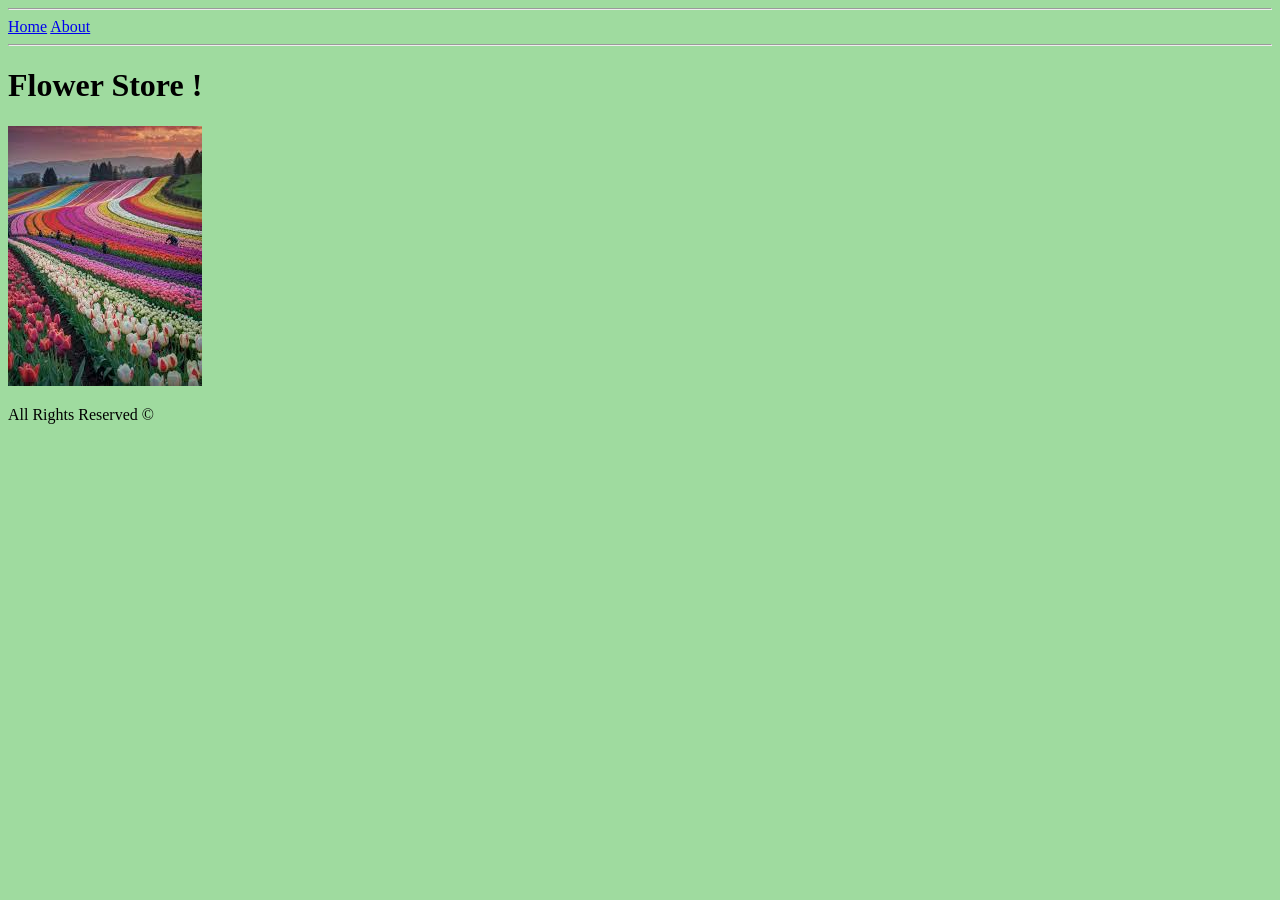
==== about.html @ 2dff9585 "aster" ====
<!DOCTYPE html>
<html lang="en">
<head>
    <meta charset="UTF-8">
    <meta name="viewport" content="width=device-width, initial-scale=1.0">
    <title>Document</title>
      <link rel="stylesheet" href="style.css">
      
    <script src="main.js"></script>
</head>
<body>
<hr>
<a href="index.html">Home</a>
<a href="about.html">About</a>
<hr>

<h1>Flower Store !</h1>


<img src="images/home.jpg">

<p>All Rights Reserved © </p>

</body>
</html>
---- style.css ----
body{
    background-color: rgb(159, 219, 159);
}
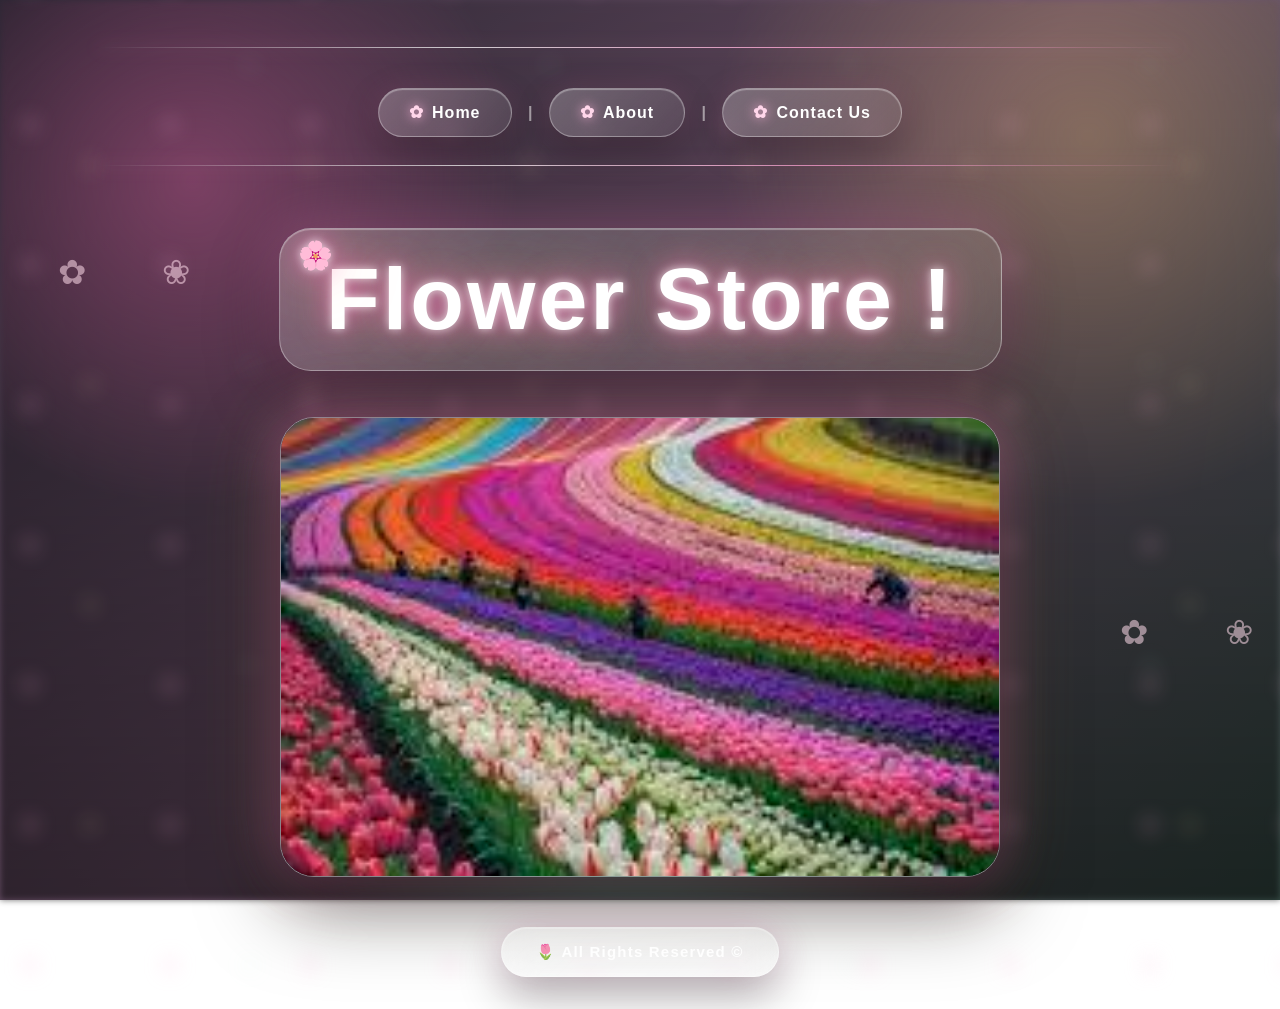
==== commit c28eada7: "Improve contact form design" ====
--- a/about.html
+++ b/about.html
@@ -11,7 +11,10 @@
 <body>
 <hr>
 <a href="index.html">Home</a>
-<a href="about.html">About</a>
+    <span>|</span>
+    <a href="about.html">About</a>
+    <span>|</span>
+    <a href="contact-us.html">Contact Us</a>
 <hr>
 
 <h1>Flower Store !</h1>
--- a/style.css
+++ b/style.css
@@ -1,3 +1,892 @@
-body{
-    background-color: rgb(159, 219, 159);
+/* ================================
+   FLOWER STORE - IMMERSIVE DESIGN
+   Liquid Glass + Animated Flowers
+================================ */
+
+* {
+    margin: 0;
+    padding: 0;
+    box-sizing: border-box;
+}
+
+html {
+    scroll-behavior: smooth;
+}
+
+body {
+    min-height: 100vh;
+    font-family: "Segoe UI", Arial, sans-serif;
+    color: white;
+    text-align: center;
+    overflow-x: hidden;
+    position: relative;
+
+    background:
+        linear-gradient(
+            135deg,
+            rgba(15, 10, 25, 0.88),
+            rgba(60, 20, 55, 0.72),
+            rgba(18, 45, 38, 0.84)
+        ),
+        url("https://images.unsplash.com/photo-1490750967868-88aa4486c946?auto=format&fit=crop&w=1800&q=90");
+
+    background-size: cover;
+    background-position: center;
+    background-attachment: fixed;
+}
+
+/* Dark cinematic overlay */
+body::before {
+    content: "";
+    position: fixed;
+    inset: 0;
+    z-index: -4;
+
+    background:
+        radial-gradient(circle at 15% 20%, rgba(255, 105, 180, 0.35), transparent 25%),
+        radial-gradient(circle at 85% 15%, rgba(255, 210, 120, 0.28), transparent 28%),
+        radial-gradient(circle at 50% 90%, rgba(90, 255, 190, 0.25), transparent 32%),
+        linear-gradient(rgba(0, 0, 0, 0.15), rgba(0, 0, 0, 0.55));
+
+    filter: blur(3px);
+    animation: backgroundBreath 9s ease-in-out infinite alternate;
+}
+
+@keyframes backgroundBreath {
+    0% {
+        transform: scale(1);
+        opacity: 0.85;
+    }
+
+    100% {
+        transform: scale(1.08);
+        opacity: 1;
+    }
+}
+
+/* Moving flower light layer */
+body::after {
+    content: "";
+    position: fixed;
+    inset: -25%;
+    z-index: -3;
+
+    background:
+        radial-gradient(circle, rgba(255, 180, 220, 0.35) 0 6px, transparent 7px),
+        radial-gradient(circle, rgba(255, 235, 170, 0.28) 0 5px, transparent 6px),
+        radial-gradient(circle, rgba(190, 255, 220, 0.22) 0 4px, transparent 5px);
+
+    background-size: 140px 140px, 220px 220px, 300px 300px;
+    background-position: 0 0, 80px 60px, 120px 140px;
+    filter: blur(10px);
+
+    animation: flowerParticles 18s linear infinite;
+}
+
+@keyframes flowerParticles {
+    from {
+        transform: translateY(0) rotate(0deg);
+    }
+
+    to {
+        transform: translateY(-160px) rotate(12deg);
+    }
+}
+
+/* Main page spacing */
+body {
+    padding-top: 25px;
+}
+
+/* Top and bottom separator */
+hr {
+    width: min(85%, 1100px);
+    height: 1px;
+    border: none;
+    margin: 22px auto;
+
+    background: linear-gradient(
+        90deg,
+        transparent,
+        rgba(255, 255, 255, 0.75),
+        rgba(255, 160, 210, 0.8),
+        transparent
+    );
+
+    box-shadow: 0 0 18px rgba(255, 160, 210, 0.45);
+}
+
+/* Navigation links */
+a {
+    display: inline-flex;
+    align-items: center;
+    justify-content: center;
+
+    min-width: 120px;
+    margin: 18px 10px 6px;
+    padding: 13px 30px;
+
+    color: #ffffff;
+    text-decoration: none;
+    font-size: 16px;
+    font-weight: 700;
+    letter-spacing: 1px;
+
+    border-radius: 999px;
+
+    background:
+        linear-gradient(
+            135deg,
+            rgba(255, 255, 255, 0.24),
+            rgba(255, 255, 255, 0.08)
+        );
+
+    border: 1px solid rgba(255, 255, 255, 0.32);
+
+    backdrop-filter: blur(18px);
+    -webkit-backdrop-filter: blur(18px);
+
+    box-shadow:
+        inset 0 1px 1px rgba(255, 255, 255, 0.35),
+        0 12px 35px rgba(0, 0, 0, 0.32),
+        0 0 28px rgba(255, 140, 200, 0.16);
+
+    position: relative;
+    overflow: hidden;
+    transition: 0.35s ease;
+}
+
+/* Small flower icon before link */
+a::before {
+    content: "✿";
+    margin-right: 8px;
+    font-size: 17px;
+    color: #ffd6ea;
+    text-shadow: 0 0 12px rgba(255, 180, 220, 0.9);
+}
+
+/* Glass shine */
+a::after {
+    content: "";
+    position: absolute;
+    top: 0;
+    left: -120%;
+    width: 80%;
+    height: 100%;
+
+    background: linear-gradient(
+        120deg,
+        transparent,
+        rgba(255, 255, 255, 0.45),
+        transparent
+    );
+
+    transform: skewX(-20deg);
+    transition: 0.55s ease;
+}
+
+a:hover {
+    transform: translateY(-6px) scale(1.045);
+    background:
+        linear-gradient(
+            135deg,
+            rgba(255, 170, 215, 0.42),
+            rgba(255, 255, 255, 0.14)
+        );
+
+    box-shadow:
+        inset 0 1px 1px rgba(255, 255, 255, 0.45),
+        0 18px 45px rgba(0, 0, 0, 0.38),
+        0 0 35px rgba(255, 130, 200, 0.45);
+}
+
+a:hover::after {
+    left: 140%;
+}
+
+/* Title */
+h1 {
+    width: fit-content;
+    margin: 62px auto 0;
+    padding: 22px 46px;
+
+    font-size: clamp(44px, 7vw, 88px);
+    font-weight: 900;
+    letter-spacing: 3px;
+    line-height: 1.1;
+
+    border-radius: 32px;
+
+    background:
+        linear-gradient(
+            135deg,
+            rgba(255, 255, 255, 0.23),
+            rgba(255, 255, 255, 0.07)
+        );
+
+    border: 1px solid rgba(255, 255, 255, 0.35);
+
+    backdrop-filter: blur(22px);
+    -webkit-backdrop-filter: blur(22px);
+
+    box-shadow:
+        inset 0 1px 1px rgba(255, 255, 255, 0.35),
+        0 25px 70px rgba(0, 0, 0, 0.42),
+        0 0 55px rgba(255, 130, 200, 0.38);
+
+    text-shadow:
+        0 0 10px rgba(255, 255, 255, 0.75),
+        0 0 30px rgba(255, 110, 190, 0.85),
+        0 0 65px rgba(255, 210, 120, 0.5);
+
+    position: relative;
+    overflow: hidden;
+
+    animation:
+        titleEntrance 1.2s ease forwards,
+        titleFloat 4s ease-in-out infinite 1.2s;
+}
+
+/* Title flower badge */
+h1::before {
+    content: "🌸";
+    position: absolute;
+    left: 18px;
+    top: 12px;
+    font-size: 28px;
+
+    animation: flowerSpin 8s linear infinite;
+}
+
+/* Shiny title layer */
+h1::after {
+    content: "";
+    position: absolute;
+    inset: 0;
+
+    background:
+        linear-gradient(
+            120deg,
+            transparent 20%,
+            rgba(255, 255, 255, 0.28) 45%,
+            transparent 70%
+        );
+
+    transform: translateX(-120%);
+    animation: titleShine 4.8s ease-in-out infinite;
+}
+
+@keyframes titleEntrance {
+    from {
+        opacity: 0;
+        transform: translateY(35px) scale(0.92);
+    }
+
+    to {
+        opacity: 1;
+        transform: translateY(0) scale(1);
+    }
+}
+
+@keyframes titleFloat {
+    0%, 100% {
+        transform: translateY(0);
+    }
+
+    50% {
+        transform: translateY(-10px);
+    }
+}
+
+@keyframes flowerSpin {
+    from {
+        transform: rotate(0deg) scale(1);
+    }
+
+    to {
+        transform: rotate(360deg) scale(1.08);
+    }
+}
+
+@keyframes titleShine {
+    0%, 35% {
+        transform: translateX(-120%);
+    }
+
+    60%, 100% {
+        transform: translateX(120%);
+    }
+}
+
+/* Main image */
+img {
+    display: block;
+    width: min(86%, 720px);
+    max-height: 460px;
+    object-fit: cover;
+
+    margin: 46px auto 0;
+    border-radius: 34px;
+
+    border: 1px solid rgba(255, 255, 255, 0.42);
+
+    box-shadow:
+        0 30px 80px rgba(0, 0, 0, 0.5),
+        0 0 50px rgba(255, 130, 200, 0.38),
+        0 0 90px rgba(255, 230, 160, 0.18);
+
+    filter: saturate(1.15) contrast(1.04);
+
+    animation:
+        imageEntrance 1.4s ease forwards,
+        imageFloat 5s ease-in-out infinite 1.4s;
+
+    opacity: 0;
+    transition: 0.45s ease;
+}
+
+img:hover {
+    transform: translateY(-8px) scale(1.025);
+    filter: saturate(1.28) contrast(1.08) brightness(1.04);
+
+    box-shadow:
+        0 38px 95px rgba(0, 0, 0, 0.55),
+        0 0 65px rgba(255, 120, 200, 0.55),
+        0 0 120px rgba(255, 235, 170, 0.25);
+}
+
+@keyframes imageEntrance {
+    from {
+        opacity: 0;
+        transform: translateY(45px) scale(0.9);
+    }
+
+    to {
+        opacity: 1;
+        transform: translateY(0) scale(1);
+    }
+}
+
+@keyframes imageFloat {
+    0%, 100% {
+        transform: translateY(0);
+    }
+
+    50% {
+        transform: translateY(-12px);
+    }
+}
+
+/* Footer */
+p {
+    width: fit-content;
+    margin: 52px auto 32px;
+    padding: 15px 34px;
+
+    color: rgba(255, 255, 255, 0.92);
+    font-size: 15px;
+    font-weight: 600;
+    letter-spacing: 1.2px;
+
+    border-radius: 999px;
+
+    background:
+        linear-gradient(
+            135deg,
+            rgba(255, 255, 255, 0.2),
+            rgba(255, 255, 255, 0.07)
+        );
+
+    border: 1px solid rgba(255, 255, 255, 0.28);
+
+    backdrop-filter: blur(16px);
+    -webkit-backdrop-filter: blur(16px);
+
+    box-shadow:
+        inset 0 1px 1px rgba(255, 255, 255, 0.3),
+        0 18px 45px rgba(0, 0, 0, 0.32),
+        0 0 35px rgba(255, 160, 210, 0.25);
+
+    animation: footerUp 1.2s ease forwards;
+}
+
+p::before {
+    content: "🌷 ";
+}
+
+@keyframes footerUp {
+    from {
+        opacity: 0;
+        transform: translateY(28px);
+    }
+
+    to {
+        opacity: 1;
+        transform: translateY(0);
+    }
+}
+
+/* Extra floating petals */
+@media (min-width: 700px) {
+    html::before,
+    html::after {
+        content: "✿  ❀  ✦  ✿  ❀";
+        position: fixed;
+        z-index: -2;
+
+        color: rgba(255, 220, 235, 0.55);
+        font-size: 34px;
+        letter-spacing: 34px;
+        white-space: nowrap;
+
+        filter: blur(0.2px);
+        pointer-events: none;
+    }
+
+    html::before {
+        left: -20%;
+        top: 28%;
+        animation: petalsMoveOne 16s linear infinite;
+    }
+
+    html::after {
+        right: -25%;
+        top: 68%;
+        animation: petalsMoveTwo 20s linear infinite reverse;
+    }
+}
+
+@keyframes petalsMoveOne {
+    from {
+        transform: translateX(-20vw) translateY(0) rotate(0deg);
+        opacity: 0.15;
+    }
+
+    40% {
+        opacity: 0.75;
+    }
+
+    to {
+        transform: translateX(120vw) translateY(-80px) rotate(20deg);
+        opacity: 0.1;
+    }
+}
+
+@keyframes petalsMoveTwo {
+    from {
+        transform: translateX(20vw) translateY(0) rotate(0deg);
+        opacity: 0.15;
+    }
+
+    45% {
+        opacity: 0.65;
+    }
+
+    to {
+        transform: translateX(-120vw) translateY(-100px) rotate(-25deg);
+        opacity: 0.1;
+    }
+}
+
+/* Mobile */
+@media (max-width: 600px) {
+    body {
+        padding-top: 15px;
+        background-attachment: scroll;
+    }
+
+    a {
+        min-width: 105px;
+        margin: 12px 5px 4px;
+        padding: 11px 22px;
+        font-size: 14px;
+    }
+
+    h1 {
+        margin-top: 42px;
+        padding: 20px 28px;
+        font-size: 42px;
+        border-radius: 26px;
+    }
+
+    h1::before {
+        font-size: 22px;
+        left: 13px;
+        top: 10px;
+    }
+
+    img {
+        width: 90%;
+        max-height: 360px;
+        border-radius: 26px;
+        margin-top: 36px;
+    }
+
+    p {
+        margin-top: 38px;
+        padding: 13px 24px;
+        font-size: 13px;
+    }
+}
+
+/* ================================
+   CONTACT PAGE - LIQUID GLASS FORM
+================================ */
+
+span {
+    color: rgba(255, 255, 255, 0.55);
+    font-weight: bold;
+    margin: 0 2px;
+}
+
+/* Contact title */
+h2 {
+    width: fit-content;
+    margin: 26px auto 30px;
+    padding: 14px 34px;
+
+    color: #fff;
+    font-size: clamp(26px, 4vw, 42px);
+    font-weight: 800;
+    letter-spacing: 2px;
+
+    border-radius: 999px;
+
+    background:
+        linear-gradient(
+            135deg,
+            rgba(255, 255, 255, 0.22),
+            rgba(255, 255, 255, 0.07)
+        );
+
+    border: 1px solid rgba(255, 255, 255, 0.3);
+
+    backdrop-filter: blur(18px);
+    -webkit-backdrop-filter: blur(18px);
+
+    box-shadow:
+        inset 0 1px 1px rgba(255, 255, 255, 0.35),
+        0 18px 45px rgba(0, 0, 0, 0.35),
+        0 0 35px rgba(255, 130, 200, 0.28);
+
+    text-shadow:
+        0 0 12px rgba(255, 255, 255, 0.75),
+        0 0 28px rgba(255, 120, 200, 0.75);
+
+    animation: contactTitleIn 1s ease forwards;
+}
+
+h2::before {
+    content: "🌺 ";
+}
+
+@keyframes contactTitleIn {
+    from {
+        opacity: 0;
+        transform: translateY(25px) scale(0.95);
+    }
+
+    to {
+        opacity: 1;
+        transform: translateY(0) scale(1);
+    }
+}
+
+/* Form glass container */
+.container {
+    width: min(90%, 520px);
+    margin: 35px auto 0;
+    padding: 36px;
+
+    border-radius: 34px;
+
+    background:
+        linear-gradient(
+            135deg,
+            rgba(255, 255, 255, 0.2),
+            rgba(255, 255, 255, 0.065)
+        );
+
+    border: 1px solid rgba(255, 255, 255, 0.35);
+
+    backdrop-filter: blur(24px);
+    -webkit-backdrop-filter: blur(24px);
+
+    box-shadow:
+        inset 0 1px 1px rgba(255, 255, 255, 0.38),
+        0 30px 80px rgba(0, 0, 0, 0.42),
+        0 0 65px rgba(255, 120, 200, 0.3);
+
+    position: relative;
+    overflow: hidden;
+
+    animation: formEntrance 1.2s ease forwards;
+}
+
+/* Form shine */
+.container::before {
+    content: "";
+    position: absolute;
+    inset: 0;
+
+    background:
+        linear-gradient(
+            120deg,
+            transparent 20%,
+            rgba(255, 255, 255, 0.18) 45%,
+            transparent 70%
+        );
+
+    transform: translateX(-130%);
+    animation: formShine 5s ease-in-out infinite;
+    pointer-events: none;
+}
+
+.container::after {
+    content: "✿";
+    position: absolute;
+    right: 22px;
+    top: 18px;
+
+    font-size: 34px;
+    color: rgba(255, 220, 235, 0.65);
+    text-shadow: 0 0 18px rgba(255, 150, 210, 0.9);
+
+    animation: smallFlowerFloat 4s ease-in-out infinite;
+}
+
+@keyframes formEntrance {
+    from {
+        opacity: 0;
+        transform: translateY(45px) scale(0.92);
+    }
+
+    to {
+        opacity: 1;
+        transform: translateY(0) scale(1);
+    }
+}
+
+@keyframes formShine {
+    0%, 40% {
+        transform: translateX(-130%);
+    }
+
+    65%, 100% {
+        transform: translateX(130%);
+    }
+}
+
+@keyframes smallFlowerFloat {
+    0%, 100% {
+        transform: translateY(0) rotate(0deg);
+    }
+
+    50% {
+        transform: translateY(-8px) rotate(12deg);
+    }
+}
+
+/* Form layout */
+form {
+    position: relative;
+    z-index: 2;
+}
+
+/* Labels */
+label {
+    display: block;
+    margin: 18px 0 8px;
+
+    text-align: left;
+    color: rgba(255, 255, 255, 0.92);
+    font-size: 15px;
+    font-weight: 700;
+    letter-spacing: 1px;
+
+    text-shadow: 0 0 12px rgba(255, 130, 200, 0.45);
+}
+
+label::before {
+    content: "🌷 ";
+}
+
+/* Inputs */
+input {
+    width: 100%;
+    padding: 15px 18px;
+
+    color: #fff;
+    font-size: 16px;
+    font-weight: 600;
+
+    border: 1px solid rgba(255, 255, 255, 0.34);
+    border-radius: 18px;
+
+    outline: none;
+
+    background:
+        linear-gradient(
+            135deg,
+            rgba(255, 255, 255, 0.18),
+            rgba(255, 255, 255, 0.07)
+        );
+
+    backdrop-filter: blur(15px);
+    -webkit-backdrop-filter: blur(15px);
+
+    box-shadow:
+        inset 0 1px 1px rgba(255, 255, 255, 0.25),
+        0 12px 30px rgba(0, 0, 0, 0.28);
+
+    transition: 0.35s ease;
+}
+
+input::placeholder {
+    color: rgba(255, 255, 255, 0.55);
+}
+
+input:hover {
+    transform: translateY(-2px);
+    border-color: rgba(255, 180, 220, 0.75);
+    box-shadow:
+        inset 0 1px 1px rgba(255, 255, 255, 0.32),
+        0 16px 35px rgba(0, 0, 0, 0.32),
+        0 0 22px rgba(255, 130, 200, 0.28);
+}
+
+input:focus {
+    transform: translateY(-3px) scale(1.01);
+
+    border-color: rgba(255, 210, 235, 0.95);
+
+    background:
+        linear-gradient(
+            135deg,
+            rgba(255, 190, 225, 0.25),
+            rgba(255, 255, 255, 0.09)
+        );
+
+    box-shadow:
+        inset 0 1px 1px rgba(255, 255, 255, 0.38),
+        0 18px 42px rgba(0, 0, 0, 0.35),
+        0 0 35px rgba(255, 115, 195, 0.55);
+}
+
+/* Remove old br spacing problem */
+br {
+    display: none;
+}
+
+/* Button */
+button {
+    width: 100%;
+    margin-top: 28px;
+    padding: 15px 28px;
+
+    border: none;
+    border-radius: 999px;
+
+    color: #fff;
+    font-size: 17px;
+    font-weight: 900;
+    letter-spacing: 1.5px;
+    cursor: pointer;
+
+    background:
+        linear-gradient(
+            135deg,
+            rgba(255, 110, 190, 0.9),
+            rgba(255, 190, 120, 0.85)
+        );
+
+    box-shadow:
+        0 18px 45px rgba(0, 0, 0, 0.35),
+        0 0 35px rgba(255, 120, 200, 0.45);
+
+    position: relative;
+    overflow: hidden;
+    transition: 0.35s ease;
+}
+
+button::before {
+    content: "Send Message ✿";
+}
+
+button {
+    font-size: 0;
+}
+
+button::before {
+    font-size: 17px;
+}
+
+button::after {
+    content: "";
+    position: absolute;
+    top: 0;
+    left: -120%;
+
+    width: 80%;
+    height: 100%;
+
+    background:
+        linear-gradient(
+            120deg,
+            transparent,
+            rgba(255, 255, 255, 0.55),
+            transparent
+        );
+
+    transform: skewX(-20deg);
+    transition: 0.55s ease;
+}
+
+button:hover {
+    transform: translateY(-6px) scale(1.03);
+
+    box-shadow:
+        0 24px 55px rgba(0, 0, 0, 0.42),
+        0 0 48px rgba(255, 130, 200, 0.7);
+}
+
+button:hover::after {
+    left: 140%;
+}
+
+button:active {
+    transform: translateY(-2px) scale(0.98);
+}
+
+/* Contact page footer spacing */
+.container + p,
+p {
+    margin-top: 50px;
+}
+
+/* Responsive contact */
+@media (max-width: 600px) {
+    .container {
+        width: 90%;
+        padding: 28px 22px;
+        border-radius: 28px;
+    }
+
+    label {
+        text-align: left;
+        font-size: 14px;
+    }
+
+    input {
+        padding: 14px 15px;
+        font-size: 15px;
+    }
+
+    button {
+        padding: 14px 22px;
+    }
+
+    button::before {
+        font-size: 15px;
+    }
 }
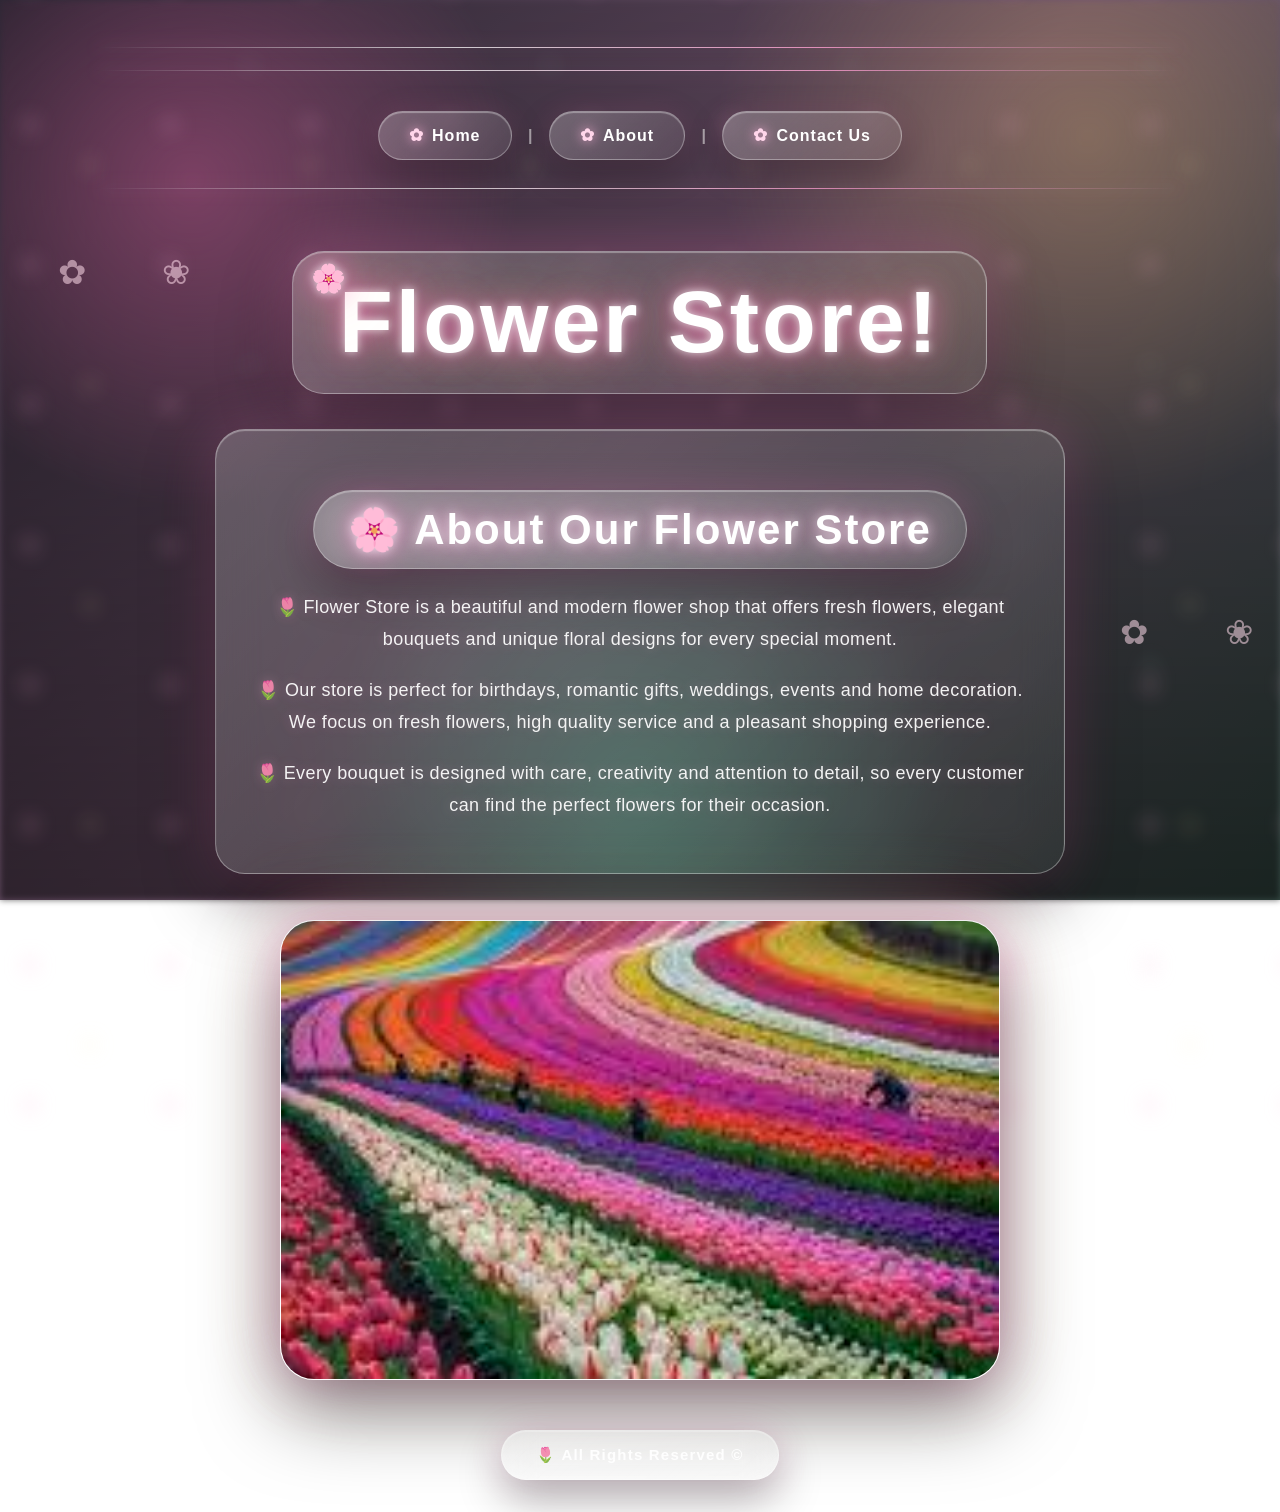
==== commit 8192a320: "Add about store information" ====
--- a/about.html
+++ b/about.html
@@ -10,14 +10,35 @@
 </head>
 <body>
 <hr>
-<a href="index.html">Home</a>
+    <hr>
+    <a href="index.html">Home</a>
     <span>|</span>
     <a href="about.html">About</a>
     <span>|</span>
     <a href="contact-us.html">Contact Us</a>
-<hr>
+    <hr>
 
-<h1>Flower Store !</h1>
+    <h1>Flower Store!</h1>
+  
+
+<section class="about-info">
+    <h2>About Our Flower Store</h2>
+
+    <p>
+        Flower Store is a beautiful and modern flower shop that offers fresh flowers,
+        elegant bouquets and unique floral designs for every special moment.
+    </p>
+
+    <p>
+        Our store is perfect for birthdays, romantic gifts, weddings, events and home decoration.
+        We focus on fresh flowers, high quality service and a pleasant shopping experience.
+    </p>
+
+    <p>
+        Every bouquet is designed with care, creativity and attention to detail, so every customer
+        can find the perfect flowers for their occasion.
+    </p>
+</section>
 
 
 <img src="images/home.jpg">
--- a/style.css
+++ b/style.css
@@ -889,4 +889,154 @@
     button::before {
         font-size: 15px;
     }
+}
+.store-info {
+    width: min(90%, 850px);
+    margin: 35px auto;
+    padding: 28px 34px;
+
+    color: rgba(255, 255, 255, 0.94);
+    font-size: 18px;
+    line-height: 1.8;
+    font-weight: 500;
+    letter-spacing: 0.4px;
+
+    border-radius: 28px;
+
+    background:
+        linear-gradient(
+            135deg,
+            rgba(255, 255, 255, 0.22),
+            rgba(255, 255, 255, 0.07)
+        );
+
+    border: 1px solid rgba(255, 255, 255, 0.34);
+
+    backdrop-filter: blur(20px);
+    -webkit-backdrop-filter: blur(20px);
+
+    box-shadow:
+        inset 0 1px 1px rgba(255, 255, 255, 0.35),
+        0 22px 60px rgba(0, 0, 0, 0.35),
+        0 0 45px rgba(255, 130, 200, 0.28);
+
+    text-shadow: 0 0 12px rgba(255, 160, 210, 0.35);
+
+    animation: storeInfoEntrance 1.2s ease forwards;
+}
+
+.store-info::before {
+    content: "🌸 ";
+}
+
+.store-info::after {
+    content: " 🌷";
+}
+
+@keyframes storeInfoEntrance {
+    from {
+        opacity: 0;
+        transform: translateY(35px) scale(0.95);
+    }
+
+    to {
+        opacity: 1;
+        transform: translateY(0) scale(1);
+    }
+}
+
+.store-info:hover {
+    transform: translateY(-6px);
+    box-shadow:
+        inset 0 1px 1px rgba(255, 255, 255, 0.42),
+        0 28px 70px rgba(0, 0, 0, 0.42),
+        0 0 60px rgba(255, 130, 200, 0.45);
+
+    transition: 0.35s ease;
+}
+/* ===== ABOUT PAGE INFO ===== */
+
+.about-info {
+    width: min(90%, 850px);
+    margin: 35px auto;
+    padding: 34px 38px;
+
+    border-radius: 30px;
+
+    background:
+        linear-gradient(
+            135deg,
+            rgba(255, 255, 255, 0.22),
+            rgba(255, 255, 255, 0.07)
+        );
+
+    border: 1px solid rgba(255, 255, 255, 0.34);
+
+    backdrop-filter: blur(22px);
+    -webkit-backdrop-filter: blur(22px);
+
+    box-shadow:
+        inset 0 1px 1px rgba(255, 255, 255, 0.35),
+        0 25px 70px rgba(0, 0, 0, 0.38),
+        0 0 55px rgba(255, 130, 200, 0.28);
+
+    animation: aboutInfoEntrance 1.2s ease forwards;
+}
+
+.about-info h2 {
+    margin-bottom: 22px;
+
+    color: #fff;
+    font-size: clamp(26px, 4vw, 42px);
+    font-weight: 900;
+    letter-spacing: 2px;
+
+    text-shadow:
+        0 0 12px rgba(255, 255, 255, 0.75),
+        0 0 28px rgba(255, 120, 200, 0.8);
+}
+
+.about-info h2::before {
+    content: "🌸 ";
+}
+
+.about-info p {
+    width: auto;
+    margin: 18px auto;
+    padding: 0;
+
+    background: none;
+    border: none;
+    box-shadow: none;
+    backdrop-filter: none;
+
+    color: rgba(255, 255, 255, 0.93);
+    font-size: 18px;
+    line-height: 1.8;
+    font-weight: 500;
+    letter-spacing: 0.4px;
+
+    text-shadow: 0 0 12px rgba(255, 160, 210, 0.28);
+}
+
+@keyframes aboutInfoEntrance {
+    from {
+        opacity: 0;
+        transform: translateY(35px) scale(0.95);
+    }
+
+    to {
+        opacity: 1;
+        transform: translateY(0) scale(1);
+    }
+}
+
+.about-info:hover {
+    transform: translateY(-6px);
+    transition: 0.35s ease;
+
+    box-shadow:
+        inset 0 1px 1px rgba(255, 255, 255, 0.42),
+        0 30px 80px rgba(0, 0, 0, 0.45),
+        0 0 70px rgba(255, 130, 200, 0.45);
 }
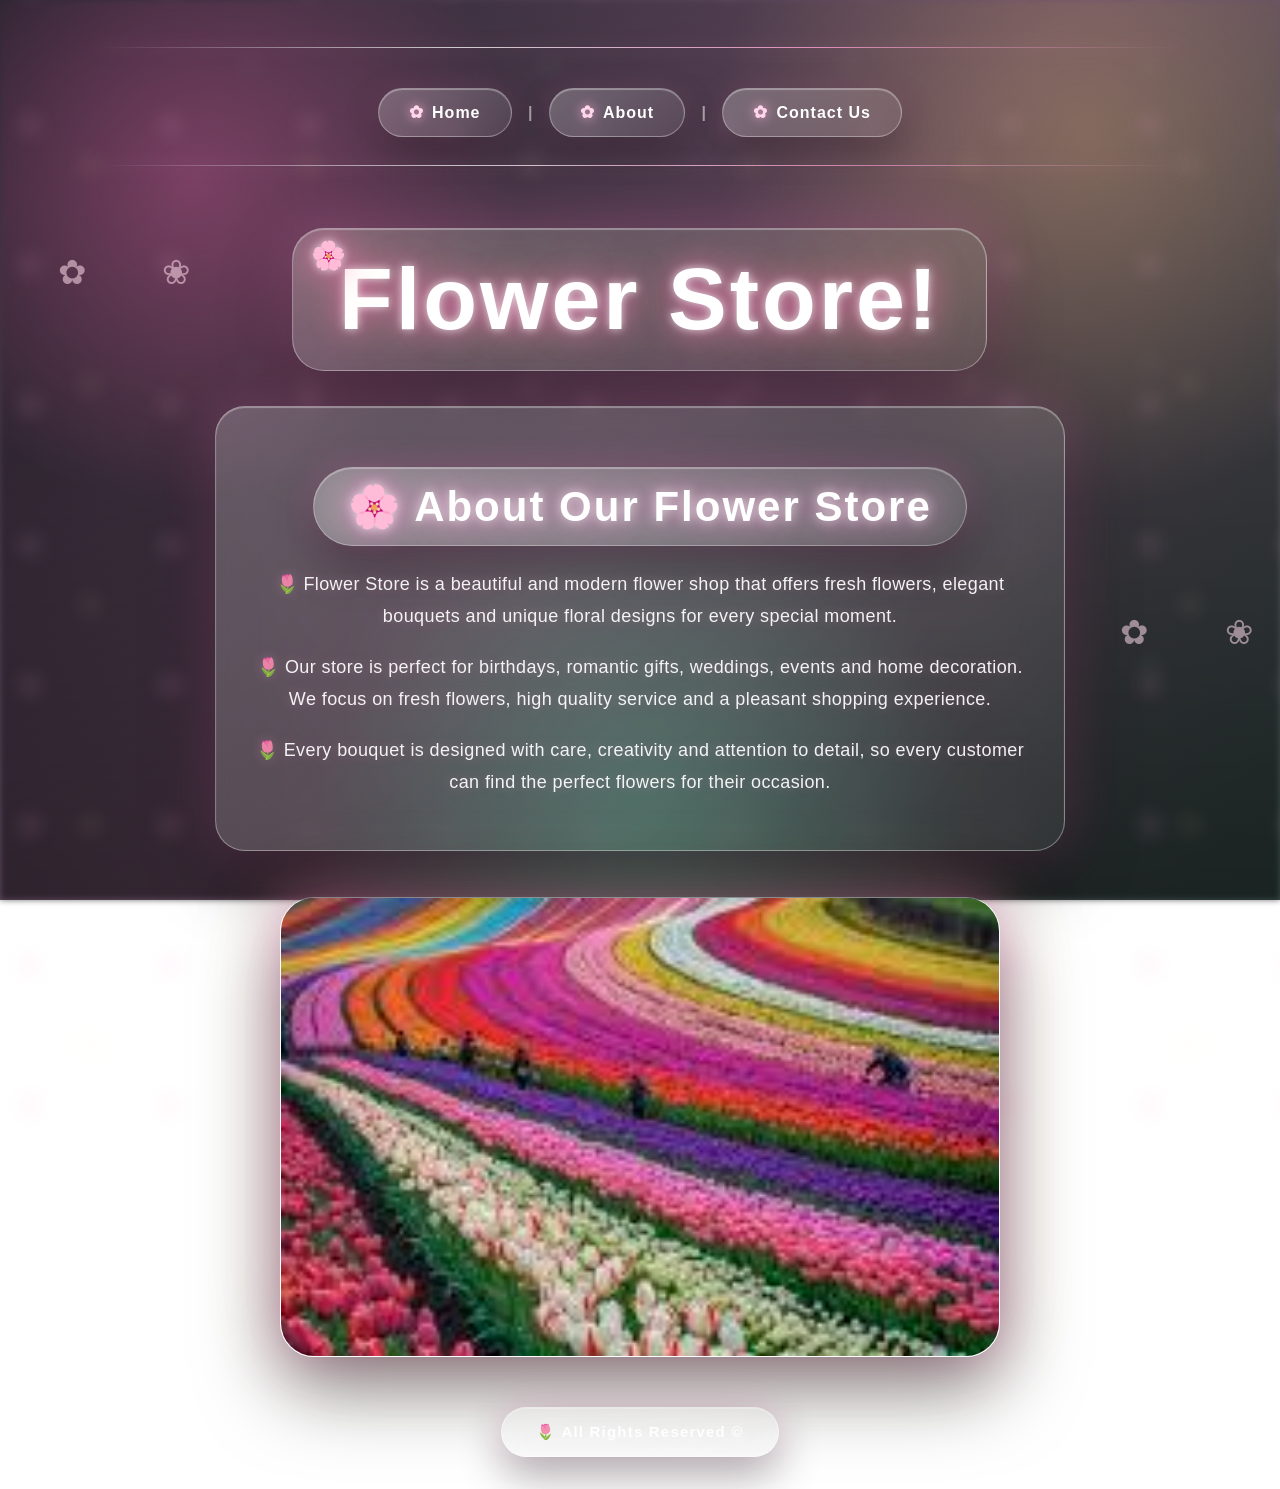
==== commit 0cf246ab: "Update about page information" ====
--- a/about.html
+++ b/about.html
@@ -9,7 +9,6 @@
     <script src="main.js"></script>
 </head>
 <body>
-<hr>
     <hr>
     <a href="index.html">Home</a>
     <span>|</span>
